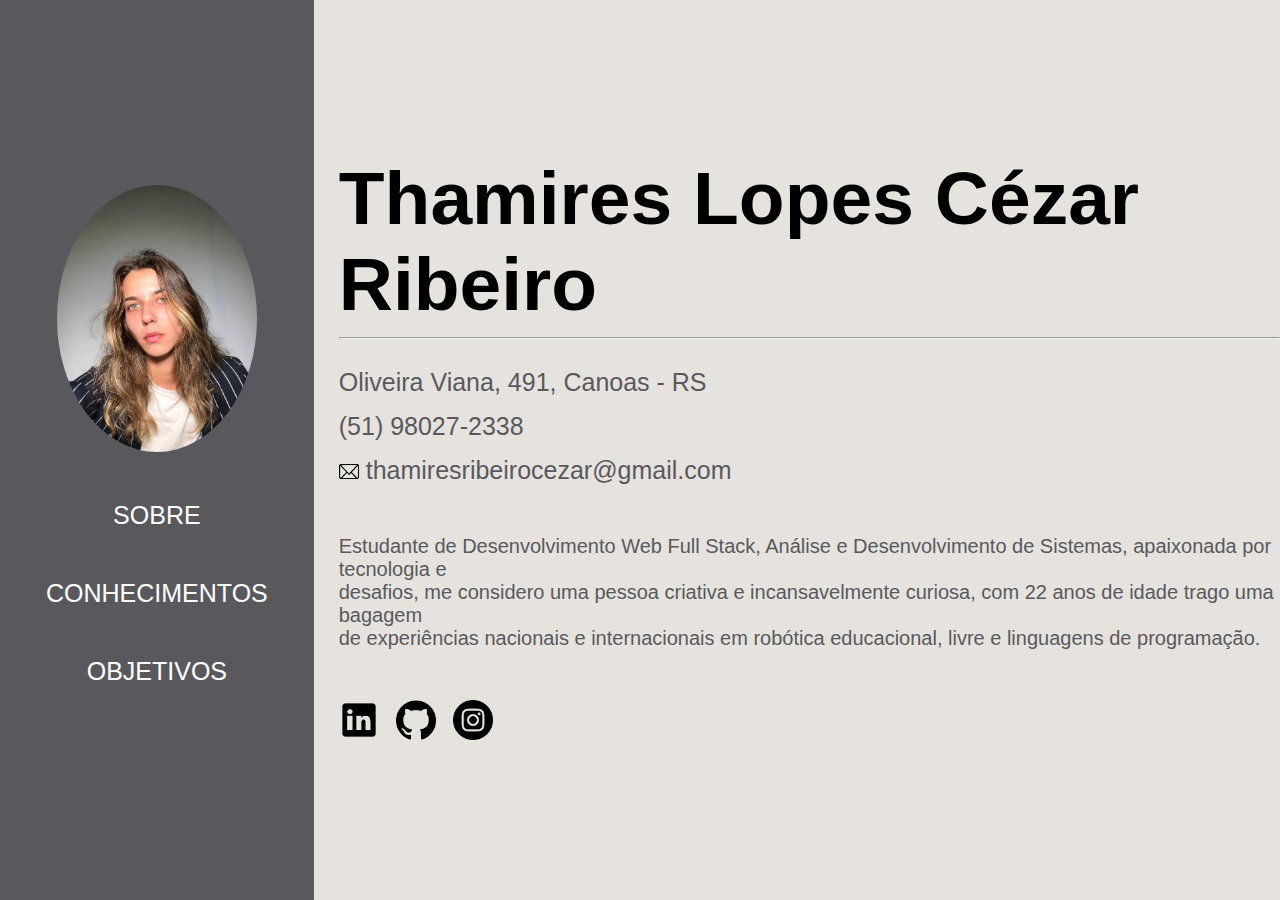
==== index.html @ 55913db0 "first commit" ====
<!DOCTYPE html>
<html lang="pt-BR">
<head>
    <meta charset="UTF-8">
    <meta http-equiv="X-UA-Compatible" content="IE=edge">
    <meta name="viewport" content="width=device-width, initial-scale=1.0">
    <title>Sobre - Thamires Lopes</title>
    <link rel="stylesheet" href="./css/styles.css">
    <link rel="shortcut icon" href="./images/fog-icon.png" type="image/x-icon">
</head>
<body>
    <section class="menuStyle">
        <img class="fotoPerfil" src="images/THAM.jpeg" alt="Foto Thamires"><br>
        <a class="iconesMenu" href="./index.html">SOBRE</a><br>
        <a class="iconesMenu" href="conhecimentos.html">CONHECIMENTOS</a><br>
        <a class="iconesMenu" href="objetivo.html">OBJETIVOS</a><br>
    </section>
    <section class="infoStyle">
        <div>
            <p class="indexNome">
                Thamires Lopes Cézar Ribeiro
            </p>
            <hr>
            <br>
            <p class="indexEndereco colorLightSlateGray">
                Oliveira Viana, 491, Canoas - RS
            </p>
            <p class="indexEndereco colorLightSlateGray">
                (51) 98027-2338
            </p>
            <p class="indexEmail marginBottom-50px colorLightSlateGray">
                <img class="emailIcon" src="images/email-icon-large-envelope.png" alt="email icon">
                <a class="mailto colorLightSlateGray" href="mailto:thamiresribeirocezar@gmail.com">thamiresribeirocezar@gmail.com</a>
            </p>
        </div>
        <div class="indexDescricao marginBottom-50px colorLightSlateGray">
            Estudante de Desenvolvimento Web Full Stack, Análise e Desenvolvimento de Sistemas, apaixonada por tecnologia e <br> desafios, me considero uma pessoa criativa e incansavelmente curiosa, com 22 anos de idade trago uma bagagem <br> de experiências nacionais e internacionais em robótica educacional, livre e linguagens de programação.
        </div>
        <div>
            <a class="iconesRedes" href="https://www.linkedin.com/in/thamires-lopes-025a06159/" target="_blank" rel="noopener noreferrer"><img class="redesSociais" src="images/photo.png" alt="linkedinthamires"></a>
            <a class="iconesRedes" href="https://github.com/Thamireslopescz" target="_blank" rel="noopener noreferrer"><img class="redesSociais" src="images/logogithub.png" alt="gith"></a>
            <a class="iconesRedes" href="https://www.instagram.com/thamireslopescz/" target="_blank" rel="noopener noreferrer"><img class="redesSociais" src="images/instagram-icon.png" alt="insta"></a>
        </div>
    </section>
</body>
</html>
---- css/styles.css ----
html, body, * {
    margin: 0px;
    padding: 0px;
    font-family: 'Franklin Gothic Medium', 'Arial Narrow', Arial, sans-serif;
    font-size: 25px;
}

body {
    display: flex;
}

p {
    margin-bottom: 15px;
}

ol, ul {
    padding-left: 25px;    
}

li {
    font-size: 35px;
    margin-bottom: 15px;
}

.iconesMenu {
    margin: 10px;
    text-decoration: none;
    color: white;
}

.iconesMenu:hover {
    color: rgb(3, 3, 3);
}

.fotoPerfil {
    width: 200px;
    border-radius: 70%;
    margin: 10px;
}

.menuStyle {
    height: 100vh;
    width: 25vmax;
    background-color: rgb(89, 89, 93);
    display: flex;
    flex-direction: column;
    justify-content: center;
    align-items: center;
}

.infoStyle {
    height: 100vh;
    width: 75vmax;
    padding-left: 25px;
    background-color: rgb(230, 227, 223);
    display: flex;
    flex-direction: column;
    justify-content: center;
    align-items: flex-start;
}

.indexNome {
    font-size: 75px;
    margin-bottom: 10px;
    font-weight: bold;
}

.mailto {
    text-decoration: none;
}

.emailIcon {
    width: 20px;
}

.colorLightSlateGray {
    color: rgb(89, 89, 93);
}

.indexDescricao {
    font-size: 20px;
}

.redesSociais {
    width: 40px;
}

.iconesRedes {
    margin-right: 10px;
}

.marginBottom-50px {
    margin-bottom: 50px;
}

.fontSize-35px {
    font-size: 35px;
}
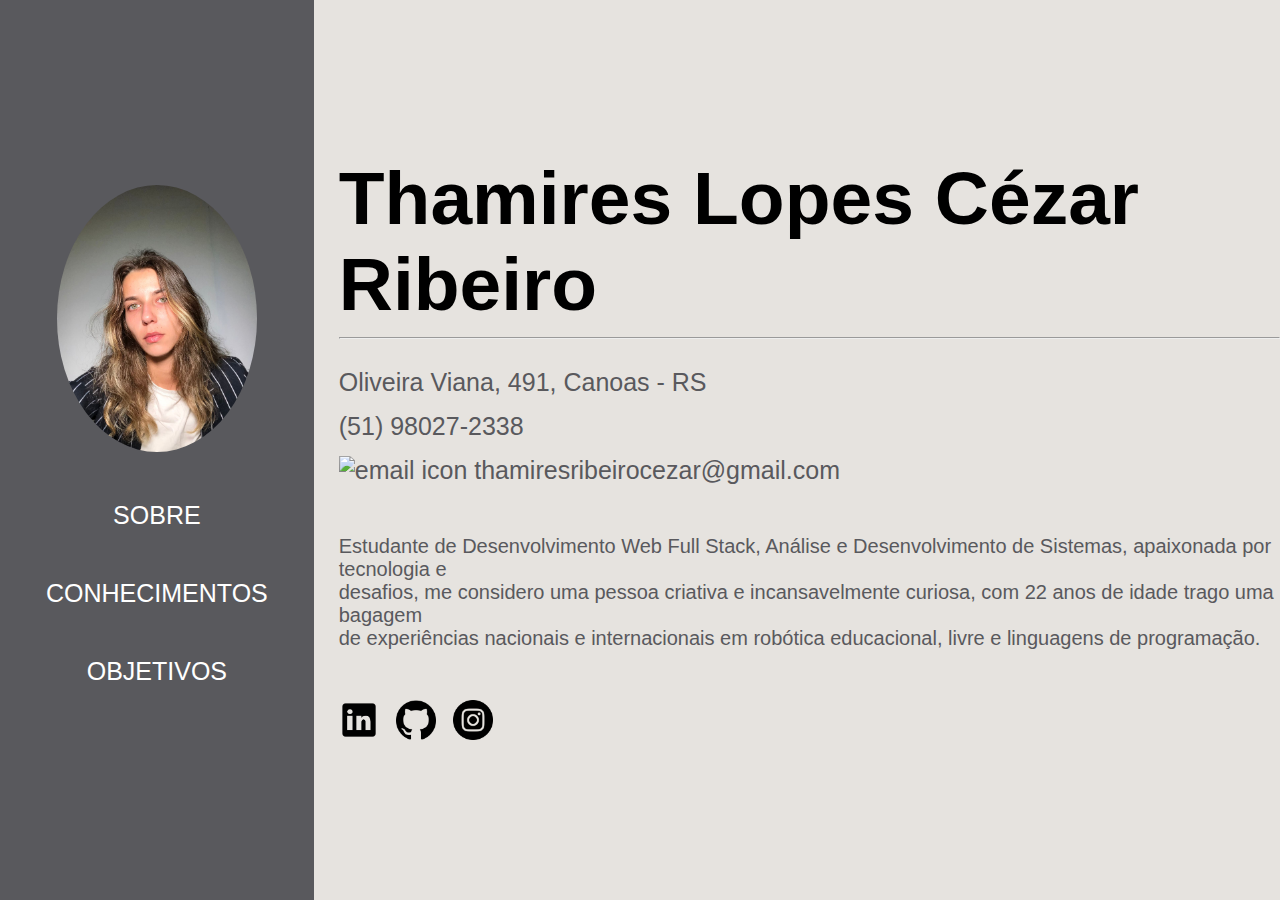
==== commit 8c4188dd: "Sobre - Perfil Thamires Lopes" ====
--- a/index.html
+++ b/index.html
@@ -29,7 +29,7 @@
                 (51) 98027-2338
             </p>
             <p class="indexEmail marginBottom-50px colorLightSlateGray">
-                <img class="emailIcon" src="images/email-icon-large-envelope.png" alt="email icon">
+                <img class="emailIcon" src="images/email-icon.png" alt="email icon">
                 <a class="mailto colorLightSlateGray" href="mailto:thamiresribeirocezar@gmail.com">thamiresribeirocezar@gmail.com</a>
             </p>
         </div>
